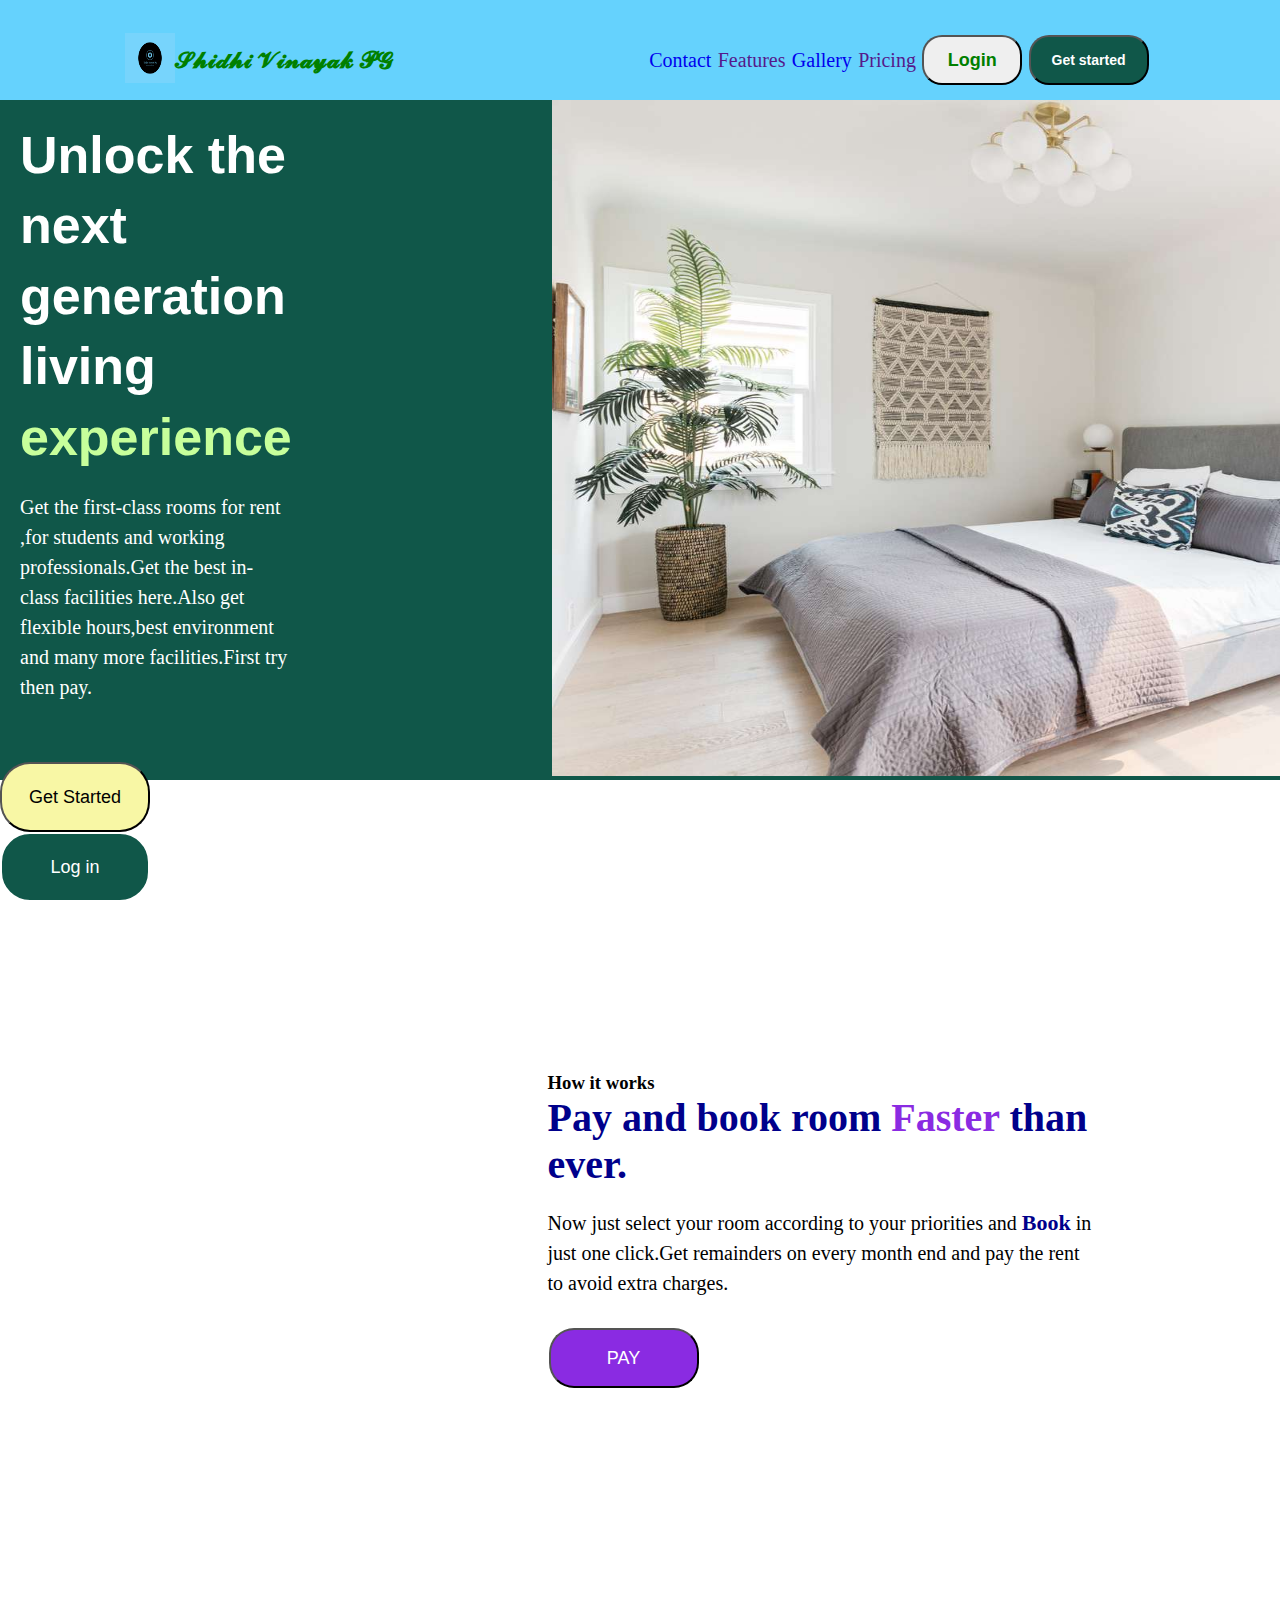
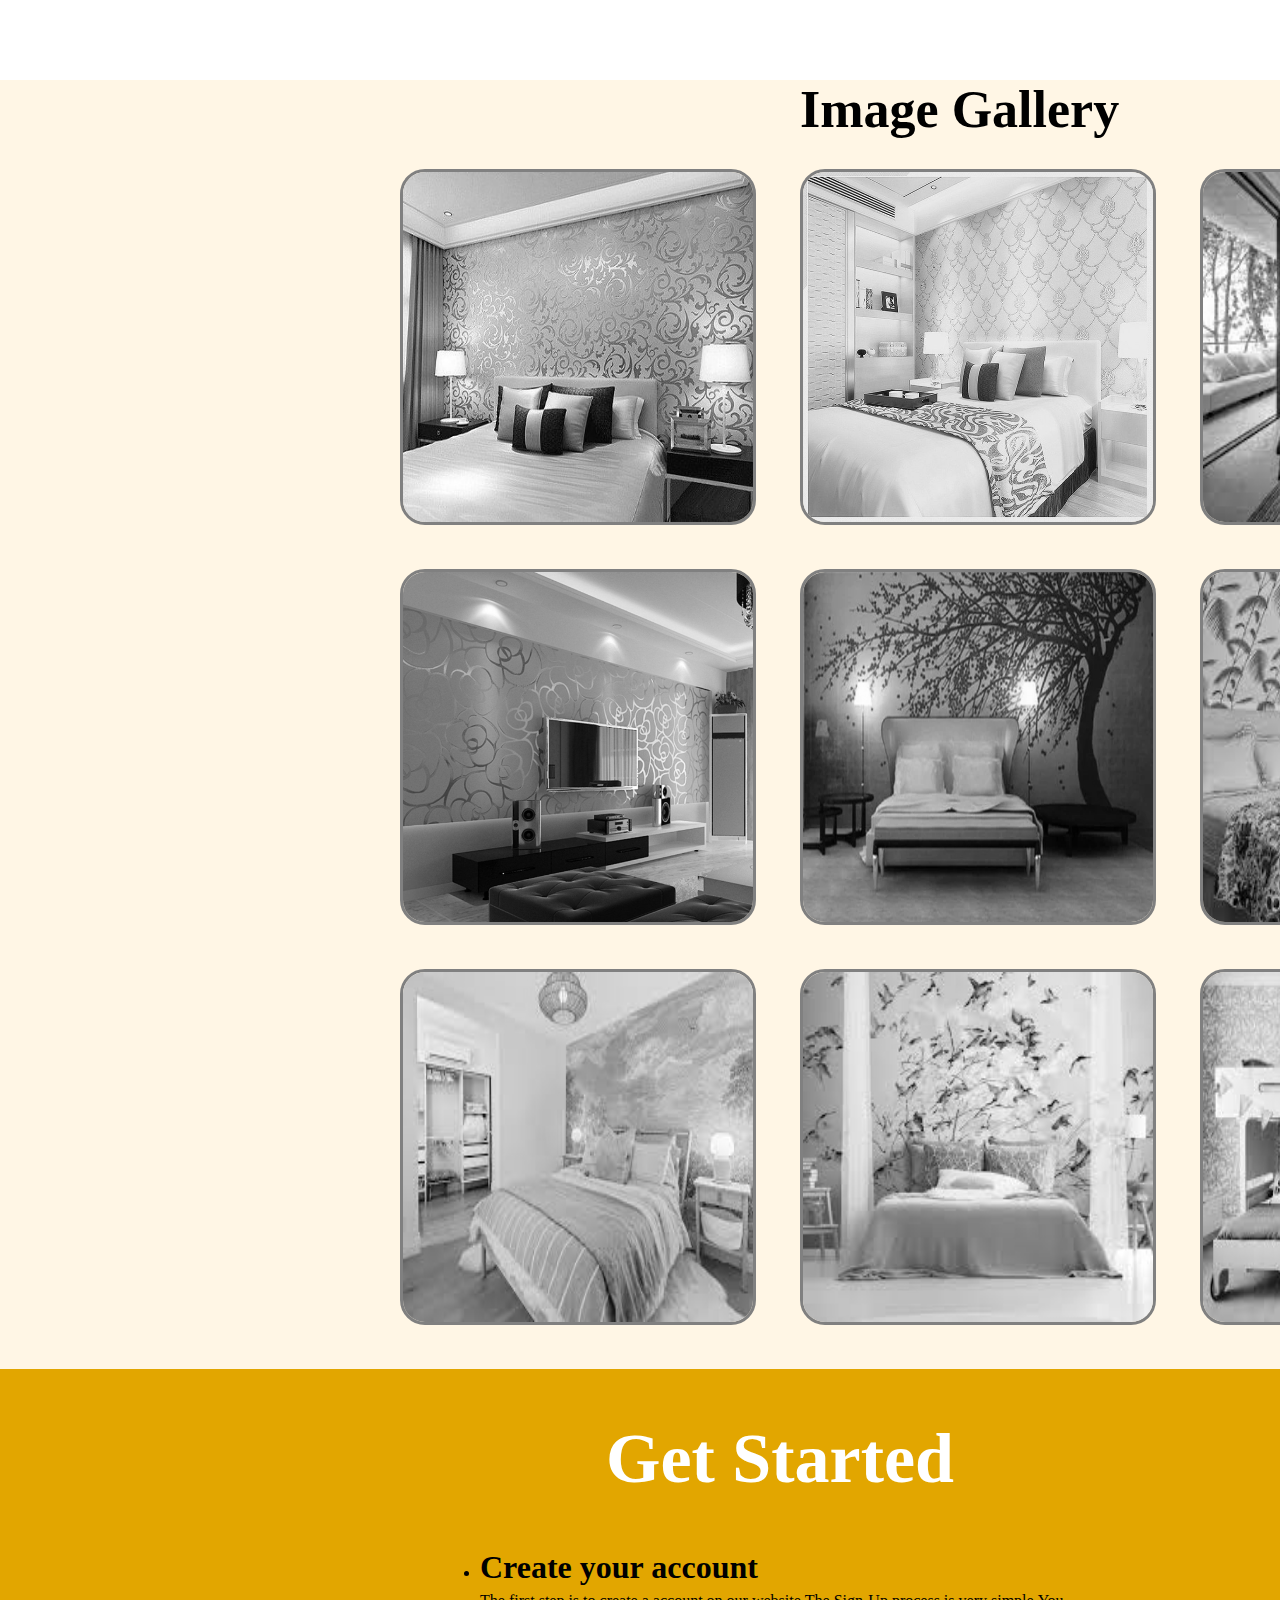
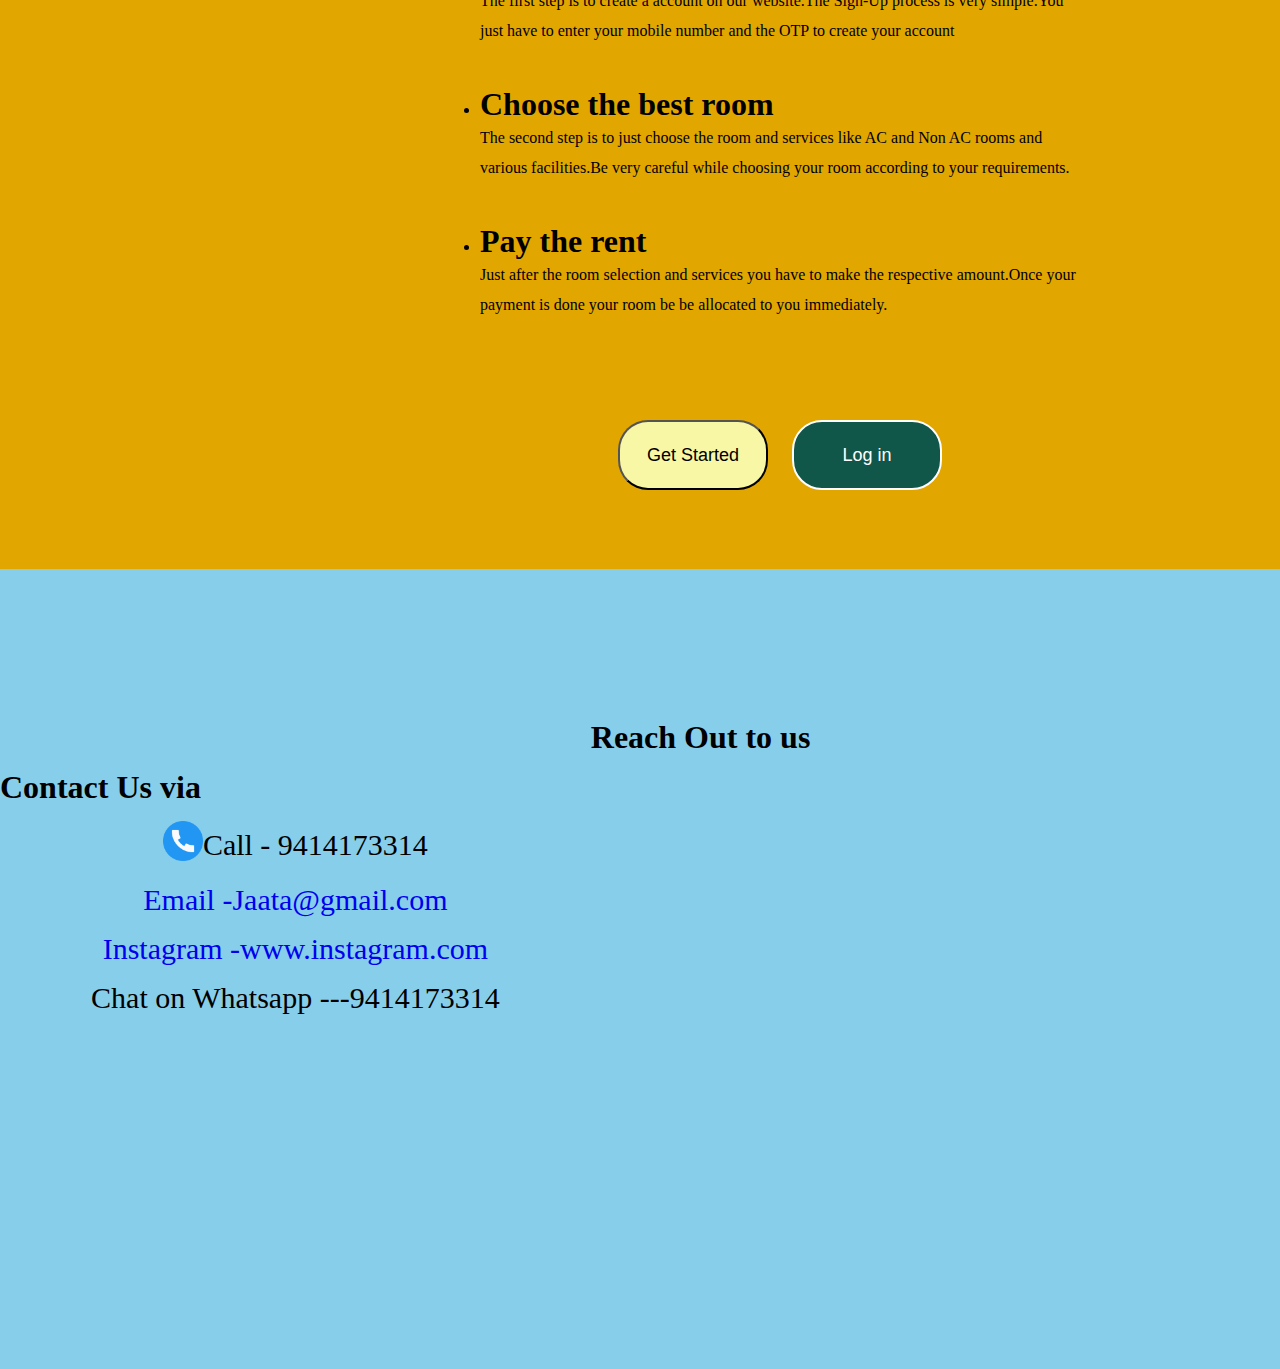
==== index.html @ 15705f51 "Rename indec.html to index.html" ====
<!DOCTYPE html>
<html lang="en">
<head>
    <meta charset="UTF-8">
    <meta name="viewport" content="width=device-width, initial-scale=1.0">
    <title>Document</title>
    <link rel="stylesheet" href="styles.css">
</head>
<body>
    <div class="wrapper">
        <!-- navbar -->
        <nav>
            <div class="navbar">
                <div class="navbar-first">
                    <div><img 
                        width="50px"
                        height="50px"
                        src="shidhi-vinayak-pg-high-resolution-color-logo.png" alt="Logo here"></div>
                        <h3>𝓢𝓱𝓲𝓭𝓱𝓲 𝓥𝓲𝓷𝓪𝔂𝓪𝓴 𝓟𝓖</h3>
                </div>
                <div class="navbar-second">
                    <div><a  href="#contact-page">Contact</a></div>
                    <div> <a href="">Features</a></div>
                    <div>
                        <a href="#image-gallery">Gallery</a>
                    </div>
                    <div>
                        <a href="">Pricing</a></div>
                    <div> 
                        <button class="login">
                            Login
                    </button>
                    </div>
                    <div>
                        <button class="get-started">Get started</button>
                    </div>
                </div>

            </div>
        </nav>

        <!-- First page content starts here--- -->
        <div class="container">

            <div class="content">
                <div class="left">
                    <!-- <p class="pg-name">Sidhi Vinayak Pg</p> -->
                <h1 class="heading">Unlock the next generation living <span class="experience">experience</span></h1>
                <p class="paragraph">Get the first-class rooms for rent ,for students and working professionals.Get the best in-class facilities here.Also get flexible hours,best environment and many more facilities.First try then pay.</p>
                <div class="buttons-in-main">
                    <button class="get-started-main">Get Started</button>
                    <button class="login-main">Log in</button>
                </div>
                </div>

                <div class="right" >
                <img width="1200px" height="676px" src="put-together-a-perfect-guest-room-1976987-hero-223e3e8f697e4b13b62ad4fe898d492d.jpg" alt="">
                </div>

            </div>
        </div>


        <!--The second Page starts from here  -->
        <div class="page2">
            <div class="page2-left " >
                <img height="600px" src="https://qph.cf2.quoracdn.net/main-qimg-b231771a81a7c0e767a7c97d6fb92482-lq" alt="">
                
            </div>
            <div class="page2-right">
                <div> <h3>How it works</h3></div>
                <div> <h1 class="page2-heading">Pay and book room <span class="faster">Faster</span> than ever.</h1></div>
                <div class="payment-works">
                    <p>Now just select your room according to your priorities and <span class="book">Book</span> in just one click.Get remainders on every month end and pay the rent to avoid extra charges. </p>
                </div>
                <button class="pay-button">PAY</button>
            </div>
        </div>

        <!-- Third Page starts from here -->

        <div id="image-gallery" class="page3">

            <h1 class="page3-heading">Image Gallery</h1>

            <div class="for-grid">

            <div> <img class="bedroom" src="houseimage1.png" alt=""></div>
            <div> <img class="bedroom" src="houseimage2.png" alt=""></div>
            <div> <img  class="bedroom" src="houseimage3.png" alt=""></div>
            <div> <img  class="bedroom" src="houseimage4.png" alt=""></div>
            <div> <img  class="bedroom" src="houseimage5.png" alt=""></div>
            <div> <img  class="bedroom" src="houseimage6.png" alt=""></div>
            <div> <img  class="bedroom" src="houseimage7.png" alt=""></div>
            <div> <img  class="bedroom" src="houseimage8.png" alt=""></div>
            <div> <img  class="bedroom" src="houseimage9.png" alt=""></div>

            </div>
    </div>
    
            <!-- Page4 -->
            <div class="page4">
                <div class="page4-left">
                    <img width="1000px"  src="https://assets.materialup.com/uploads/3c8708e7-50e7-433f-8b0c-70a1ce152311/attachment.png" alt="">
                    
                </div>
                <div class="page4-right">
                    <div>
                        <h3 class="page4-heading">Get Started</h3>

                    </div>
                    <div>
                        <ul class="list">
                            <li >
                            
                            <h1>Create your account</h1>
                            <p class="steps-to-create-account">The first step is to create a account on our website.The Sign-Up process is very simple.You just have to enter your mobile number and the OTP to create your account</p>
                            </li>
                        
                        <li>
                            
                            <h1>Choose the best room</h1>
                            <p class="steps-to-create-account">The second step is to just choose the room and services like AC and Non AC rooms and various facilities.Be very careful while choosing your room according to your requirements.</p>
                        </li>

                        <li>
                            <h1>Pay the rent</h1>
                            <p class="steps-to-create-account">Just after the room selection and services you have to make the respective amount.Once your payment is done your room be be allocated to you immediately.</p>
                        </li>
                        </ul>
                    </div>
                    <!-- Trying something -->
                    <div class="buttons-in-main">
                        <button class="get-started-main">Get Started</button>
                        <button class="login-main">Log in</button>
                    </div>
                </div>
                
            </div>

            <!-- Contact us page starts from here -->
            <div id="contact-page" class="contact-page">
                
                <div class="contact-page-left">
                    <h1>Contact Us via</h1>
                    <div>
                        <ul class="contact-us-list">
                            <li class="contact-us-list-item"> <a href="tel:+4733378901"> <img src="telephone.png" width="40px" alt=""></a> Call - 9414173314 </li>
                            <li class="contact-us-list-item">
                                <a href="mailto: abc@example.com"> <img width="40px" src="https://cdn4.iconfinder.com/data/icons/social-media-logos-6/512/112-gmail_email_mail-512.png" alt="">Email -Jaata@gmail.com</a>
                                </li>
                            <li class="contact-us-list-item">
                                <a href="https://www.instagram.com"> <img width="40px" src="https://cdn4.iconfinder.com/data/icons/social-media-2210/24/Instagram-512.png" alt="">Instagram -www.instagram.com</a>
                                </li>
                            <li class="contact-us-list-item">
                                <a href="https://wa.me/9414173314">
                                    <img src="https://cdn-icons-png.flaticon.com/512/124/124034.png?w=360" width="40px" alt="">
                                </a>
                                
                                
                                
                                Chat on Whatsapp ---9414173314</li>
                        </ul>
                    </div>
                </div>
                <div class="contact-page-right">
                    <div>
                        <h1>Reach Out to us</h1>
                    </div>
                    <!-- Location  -->
                    <div class="mapouter"><div class="gmap_canvas"><iframe width="100%" height="100%" id="gmap_canvas" src="https://maps.google.com/maps?q=Sidhi vinayak Pg,Bikner,Rajasthan&t=&z=11&ie=UTF8&iwloc=&output=embed" frameborder="0" scrolling="no" marginheight="0" marginwidth="0"></iframe><a href="https://2yu.co">2yu</a><br><style>.mapouter{position:relative;text-align:right;height:100%;width:100%;}</style><a href="https://embedgooglemap.2yu.co/">html embed google map</a><style>.gmap_canvas {overflow:hidden;background:none!important;height:100%;width:100%;}</style></div></div>
                </div>

                
            </div>




    <script src="script.js"></script>
</body>
</html>
---- styles.css ----
*{
    margin: 0;
    padding: 0;
    /* overflow-x: hidden; */
    scroll-behavior: smooth;
}
.navbar{
    display: flex;
    width: 100%;
    height: 100px;
    color: green;
    justify-content: space-around;
    background-color: rgb(101, 210, 253);
    font-size: 20px;
}
.navbar-first{
    display: flex;
    height: 80px;
    margin-top:20px ;
    justify-content: center;
    align-items: center;
}
.navbar-second{
    display: flex;
    width: 40%;
    height: 80px;
    margin-top: 20px;
    justify-content: space-evenly;
    align-items: center;

}
.login{
    width: 100px;
    height: 50px;
    color: green;
    border-radius: 20px;
    font-weight: 700;
    font-size: 18px;
}
.login:hover{
    background-color: orange;
    color: white;
    transition: 0.2s ease-in;
}
.get-started{
    width: 120px;
    height: 50px;
    border-radius: 20px;
    color: white;
    font-weight: 800;
    font-size: 14px;
    background-color: rgb(16,87,73);
}
.get-started:hover{
    background-color: greenyellow;
    color: green;
    transition: 0.2s ease-in;
}
.content{
    display: flex;
    /* justify-content: space-between; */
    
}
.left{
    width: 500px;

}
.right{
    /* margin-top: 2px; */
    margin-left: 260px;
    /* width: 0px; */
    object-fit: fill;
}
.content{
    background-color: rgb(16,87,73);
    height: 680px;
}
.experience{
    color: rgb(199,255,155);
}
.pg-name{
    color: rgb(255,157,85);
    font-size: 25px;
    margin-left: 20px;
}
.heading{
    color: white;
    font-size: 52px;
    font-weight: 600;
    line-height: 70.4px;
    margin-top: 20px;
    margin-left: 20px;
    font-family: 'Lucida Sans', 'Lucida Sans Regular', 'Lucida Grande', 'Lucida Sans Unicode', Geneva, Verdana, sans-serif;
}
.paragraph{
    color: white;
    font-size: 20px;
    margin-left: 20px;
    margin-top: 20px;
    line-height: 30px;
}

.get-started-main{
    margin-right: 20px;
    margin-top: 60px;
    width: 150px;
    height: 70px;
    border-radius: 30px;
    font-size: 18px;
    background-color: rgb(248,247,165);
}
.get-started-main:hover{
    background-color: rgb(16,87,73);
    border: 2px solid white;
    transition: 0.1s ease-in-out;
    font-weight: 900;
    color: white;
    
}
.login-main{
    width: 150px;
    height: 70px;
    border: 2px solid white;
    color: white;
    border-radius: 30px;
    font-size: 18px;
    background-color: rgb(16,87,73);
}
.login-main:hover{
    color:  rgb(16,87,73);
    background-color: rgb(248,247,165);
    font-weight: 900;
}

/*Page 2 starts from here  */

.page2{
    display: flex;
    /* background-color: #FFFEF3; */
    /* background-color: rgb(250,233,215); */
    justify-content: space-around;
    align-items: center;
    height: 900px;
    
}
.page2-left{
    display: flex;
    flex-direction: column;
}
.page2-right{
    display: flex;
    flex-direction: column;
}
.pay-button{
    width: 150px;
    height: 60px;
    border-radius: 25px;
    background-color: blueviolet;
    margin-left: 350px;
    margin-top: 10px;
    color: white;
    font-size: 18px;
    margin-left:1px;
    margin-top: 30px; 
}
.pay-button:hover{
    background-color: aqua;
    color: black;
    transition: 0.1s ease-in;
    
}
.page2-right{
    width: 550px;
}

.faster{
    color: blueviolet;
    font-weight: 900;
}
.page2-heading{
    font-size: 40px;
    font-weight: 900;
    color: darkblue;
}
.payment-works{
    font-size: 20px;
    margin-top: 20px;
    line-height: 30px;
}
.book{
    color: darkblue;
    font-weight: 900;
    font-size: 22px;
}


/* Page3 ka code starts from here */

.page3{
    background-color: rgb(255,246,229);
}
.for-grid{
    margin-left: 400px;
    display: grid;
    margin-top: 30px;
    grid-template-rows: 400px 400px 400px;
    grid-template-columns: 400px 400px 400px;
}
.page3-heading{
    margin-left: 800px;
    font-size: 52px;
    color: black;
}
.bedroom{
    height: 350px;
    width: 350px;
    border: 3px solid grey;
    border-radius: 25px;

    filter:grayscale(100%)
    
}
.bedroom:hover{
    filter: none;
    border: 2px solid grey;
    filter: drop-shadow(10px 10px  grey);
    transition: 0.6s ease-in ;
    scale: 1.1;
    overflow-x: auto;
}

/* Page 4 code starts here */

.page4{
    display: flex;
    flex-direction: row;
    width: 100%;
    background-color: rgb(226,166,0);
    height:800px;
    justify-content: space-between;
    align-items: center;
}
.page4-heading{
    margin-top: 50px;
    margin-bottom: 10px;
    font-size: 70px;
    color: white;
}

.page4-right{
    width: 600px;
    margin-right: 200px;
    display: flex;
    flex-direction: column;
    color: black;
    /* justify-content: center; */
    align-items: center;
    height: 800px;
    background-color: rgb(226,166,0);
}
.steps-to-create-account{
    line-height: 30px;
    margin-bottom: 40px;
}
.list{
    position: relative;
    margin-top: 40px;
}
.first-step{
    width: 100px;
    height: 100px;
    border-radius: 50%;
    background-color: green;
}

/* Contact page code starts here... */
.contact-page{
    width: 100%;
    height: 800px;
    background-color: skyblue;
    display: flex;
    justify-content: space-evenly;
    align-items: center;
}
.contact-page-left{
    width: 600px;
    height: 600px;
    margin-top: 200px;
}
.contact-page-right{
    width: 700px;
    height:500px;
}
.contact-us-list{
    font-size: 30px;
    color: black;
}
.contact-us-list-item{
    margin-top: 15px;
    display: flex;
    justify-content: center;
    align-items: center;
    text-decoration: none;
}
a{
    text-decoration: none;
}
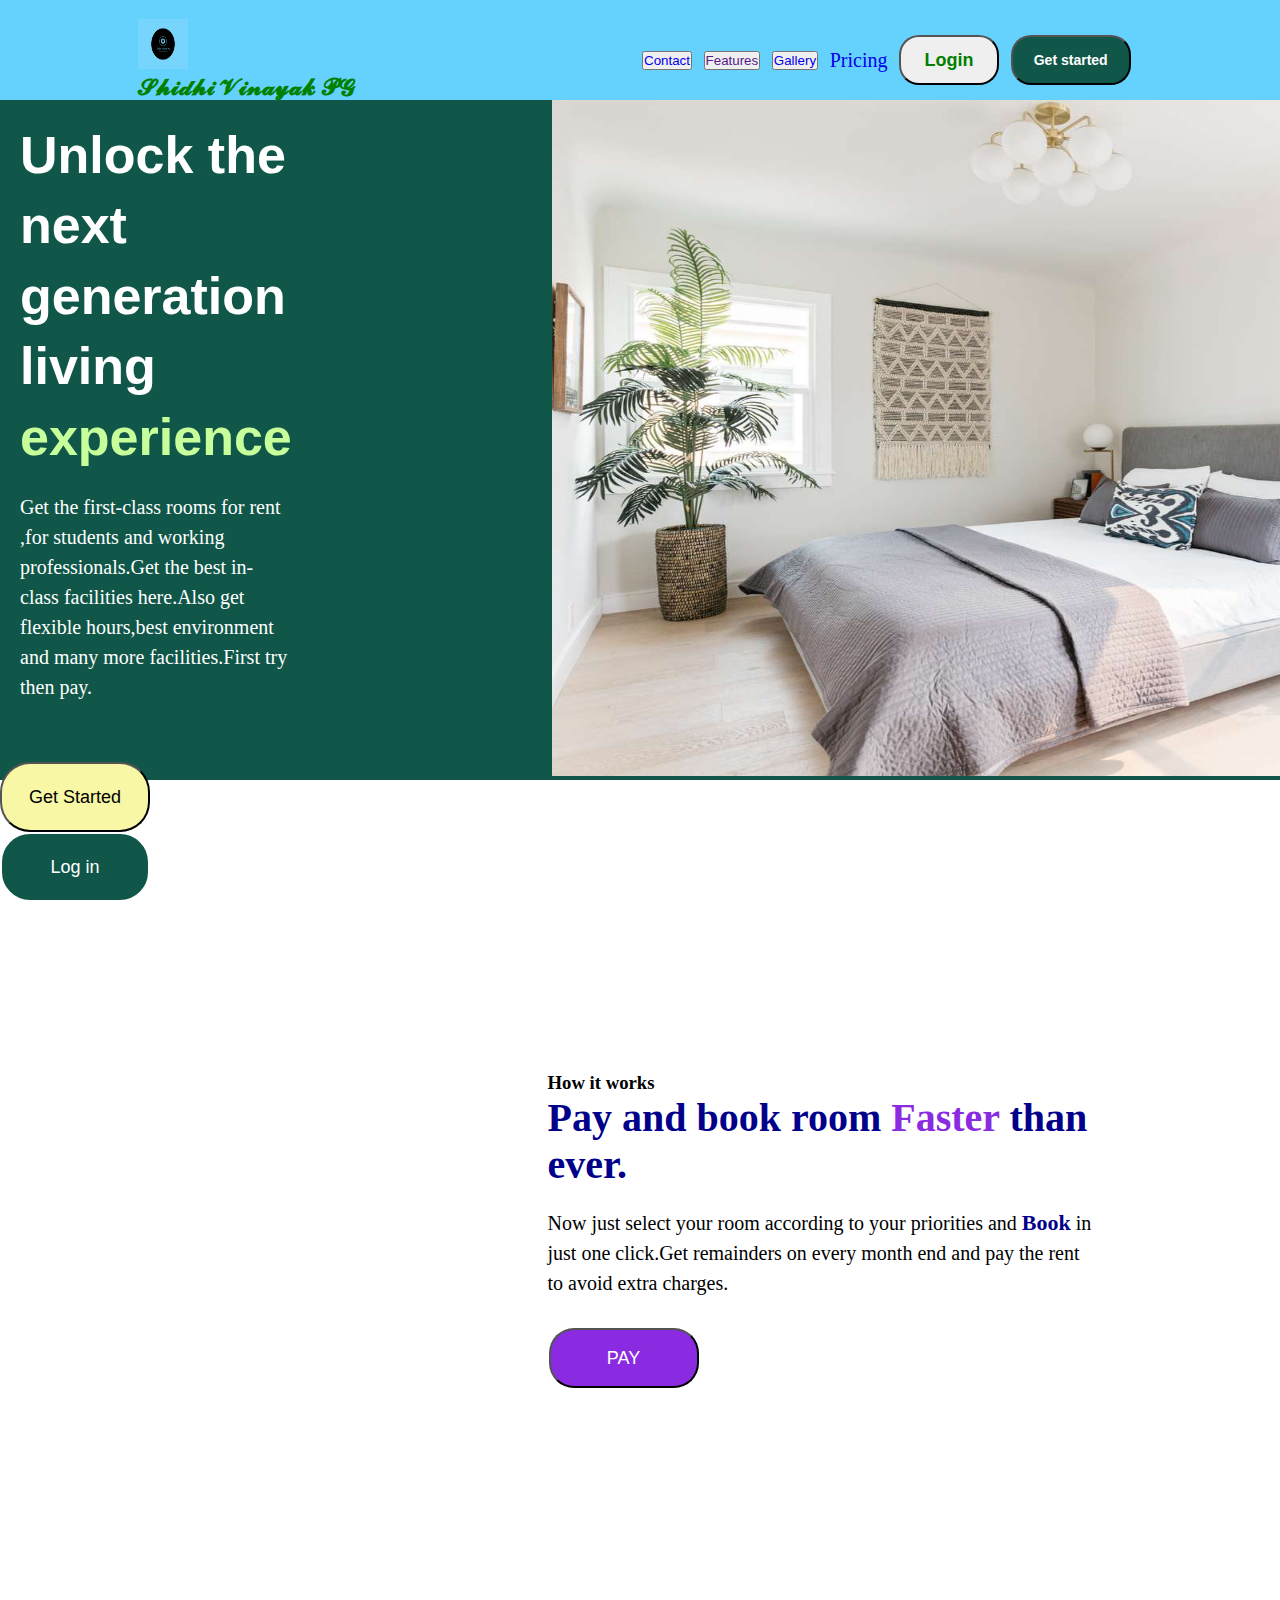
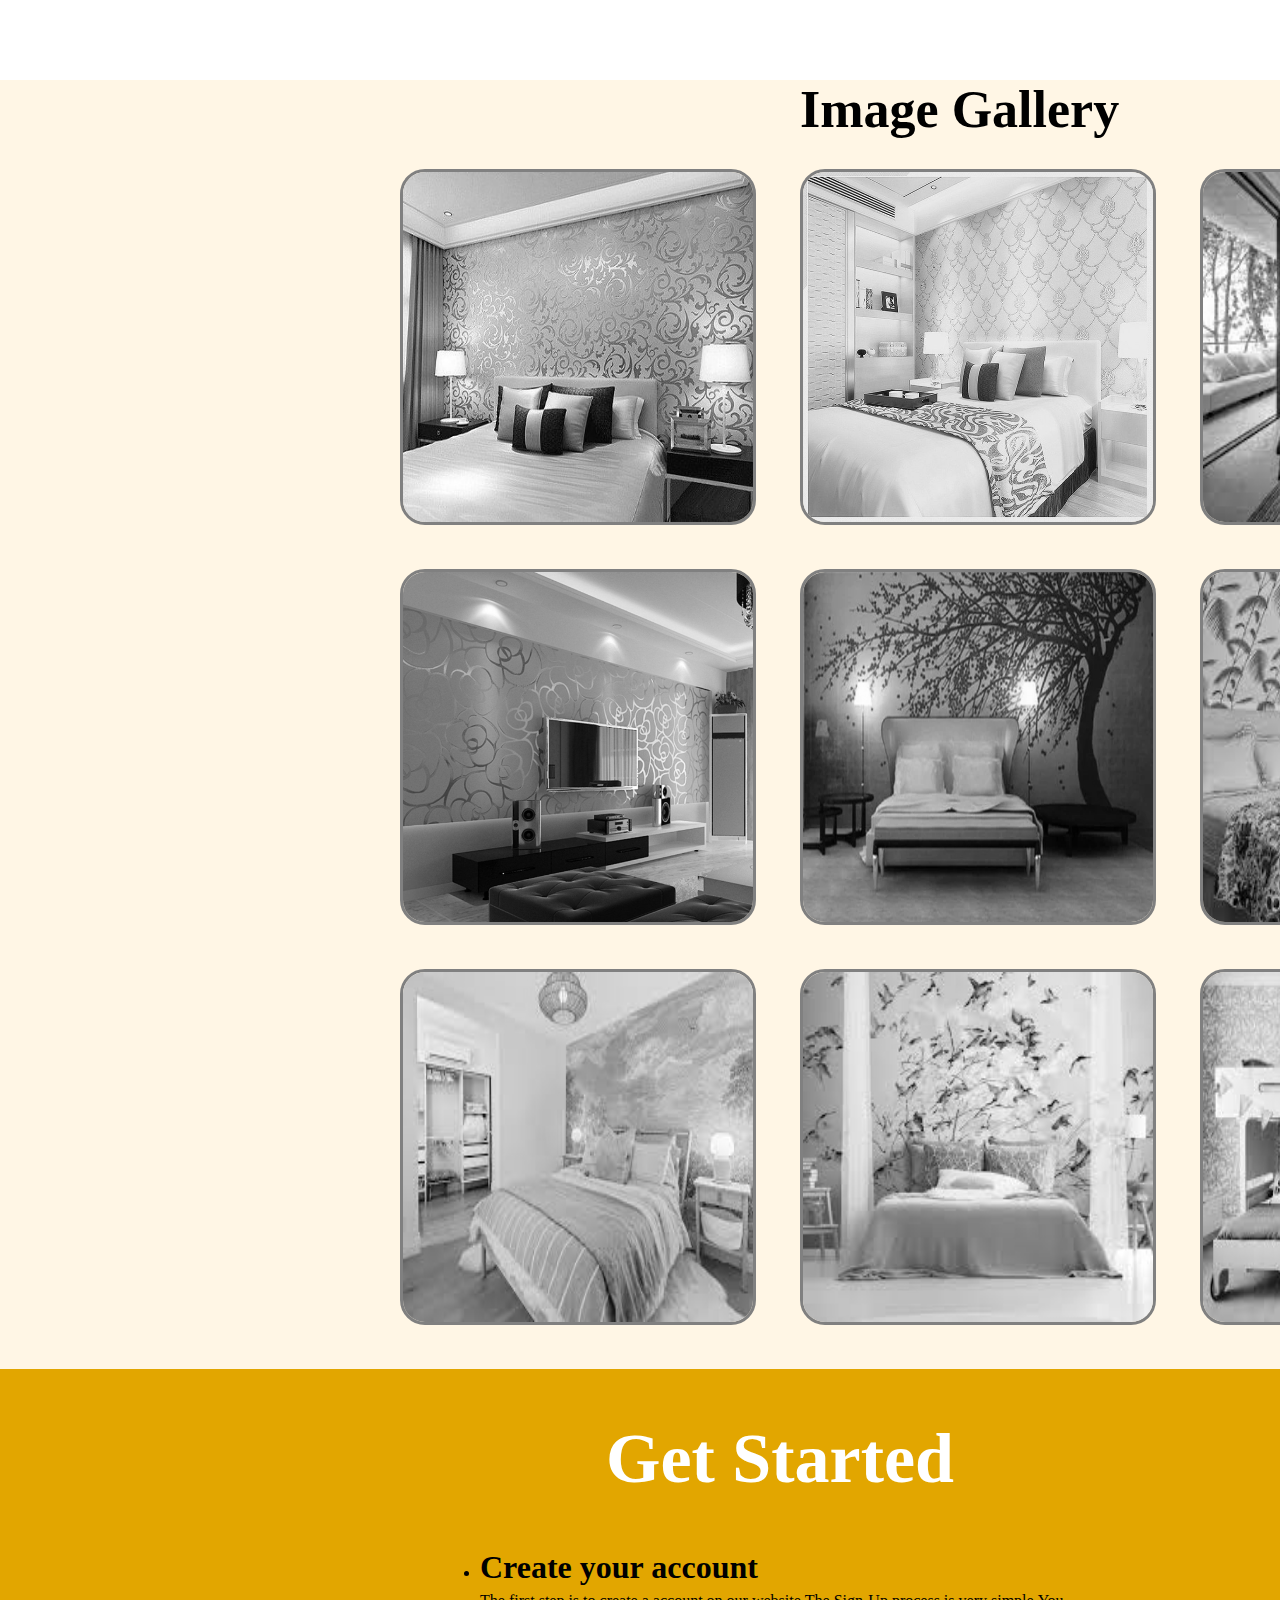
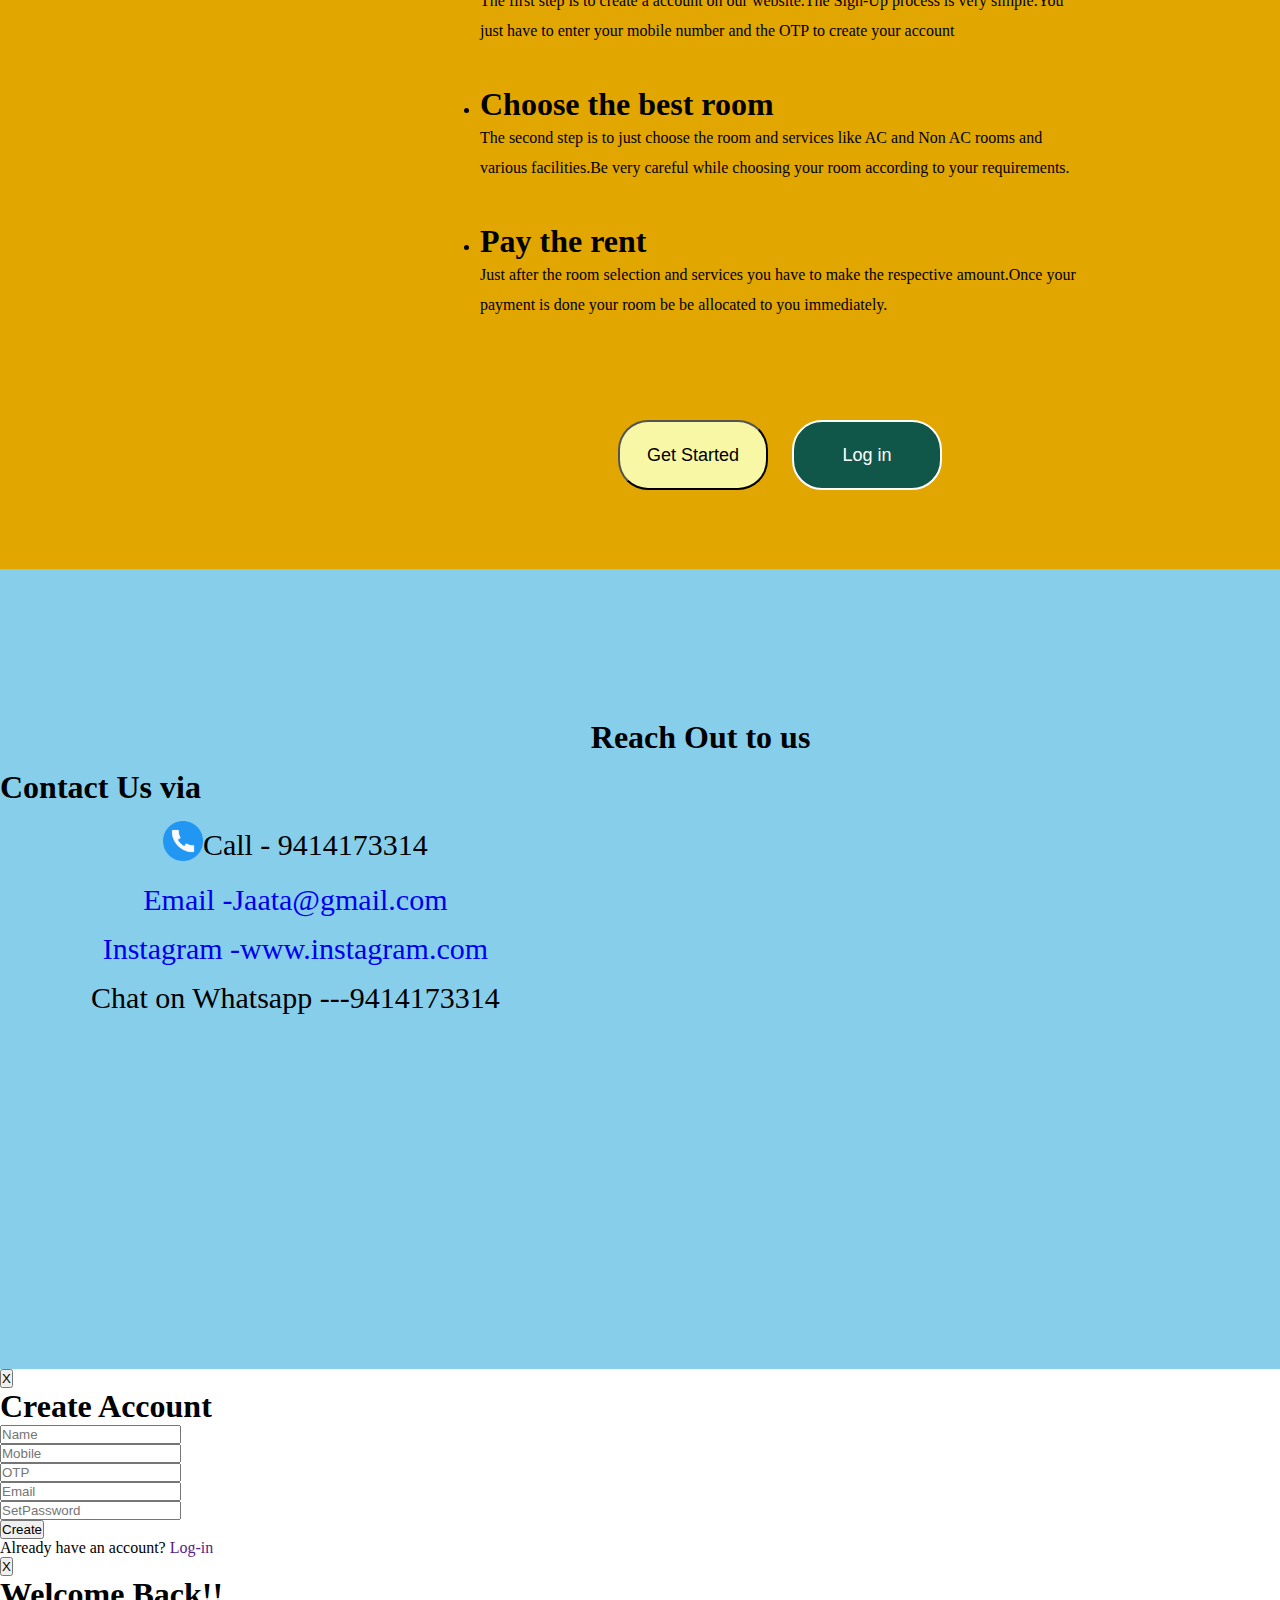
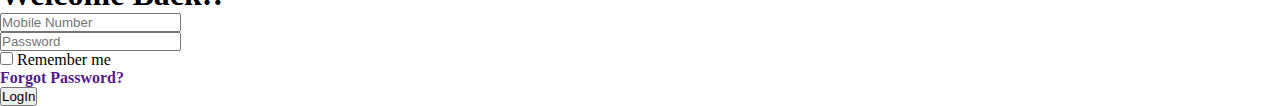
==== commit 131ec208: "added the booking page" ====
--- a/index.html
+++ b/index.html
@@ -12,27 +12,28 @@
         <nav>
             <div class="navbar">
                 <div class="navbar-first">
-                    <div><img 
+                    <div class="pg-name-img"><img 
                         width="50px"
                         height="50px"
-                        src="shidhi-vinayak-pg-high-resolution-color-logo.png" alt="Logo here"></div>
-                        <h3>𝓢𝓱𝓲𝓭𝓱𝓲 𝓥𝓲𝓷𝓪𝔂𝓪𝓴 𝓟𝓖</h3>
+                        src="shidhi-vinayak-pg-high-resolution-color-logo.png" alt="Logo here">
+                        <h3 class="PG-Name">𝓢𝓱𝓲𝓭𝓱𝓲 𝓥𝓲𝓷𝓪𝔂𝓪𝓴 𝓟𝓖</h3></div>
                 </div>
                 <div class="navbar-second">
-                    <div><a  href="#contact-page">Contact</a></div>
-                    <div> <a href="">Features</a></div>
-                    <div>
-                        <a href="#image-gallery">Gallery</a>
-                    </div>
-                    <div>
-                        <a href="">Pricing</a></div>
+
+                    <button class="contact" ><a class="contact" href="#contact-page">Contact</a></button>
+                    <button class="features"> <a class="features" href="">Features</a></button>
+                    <button class="gallery" >
+                        <a class="gallery" href="#image-gallery">Gallery</a>
+                    </button>
+                    <div class="pricing">
+                        <a class="pricing" href="Bookings/index.html" target="_blank">Pricing</a></div>
                     <div> 
-                        <button class="login">
+                        <button onclick="logInButton()" class="login">
                             Login
                     </button>
                     </div>
                     <div>
-                        <button class="get-started">Get started</button>
+                        <button onclick="getStartedButton()" get-started class="get-started">Get started</button>
                     </div>
                 </div>
 
@@ -40,7 +41,7 @@
         </nav>
 
         <!-- First page content starts here--- -->
-        <div class="container">
+        <div id="#page-First" class="container">
 
             <div class="content">
                 <div class="left">
@@ -48,8 +49,8 @@
                 <h1 class="heading">Unlock the next generation living <span class="experience">experience</span></h1>
                 <p class="paragraph">Get the first-class rooms for rent ,for students and working professionals.Get the best in-class facilities here.Also get flexible hours,best environment and many more facilities.First try then pay.</p>
                 <div class="buttons-in-main">
-                    <button class="get-started-main">Get Started</button>
-                    <button class="login-main">Log in</button>
+                    <button onclick="getStartedButton()" get-started class=" get-started-main">Get Started</button>
+                    <button  onclick="logInButton()" class="login-main">Log in</button>
                 </div>
                 </div>
 
@@ -131,8 +132,8 @@
                     </div>
                     <!-- Trying something -->
                     <div class="buttons-in-main">
-                        <button class="get-started-main">Get Started</button>
-                        <button class="login-main">Log in</button>
+                        <button  onclick="getStartedButton()" class="get-started-main">  Get Started</button>
+                        <button onclick="logInButton()" class="login-main">Log in</button>
                     </div>
                 </div>
                 
@@ -171,8 +172,62 @@
                     <div class="mapouter"><div class="gmap_canvas"><iframe width="100%" height="100%" id="gmap_canvas" src="https://maps.google.com/maps?q=Sidhi vinayak Pg,Bikner,Rajasthan&t=&z=11&ie=UTF8&iwloc=&output=embed" frameborder="0" scrolling="no" marginheight="0" marginwidth="0"></iframe><a href="https://2yu.co">2yu</a><br><style>.mapouter{position:relative;text-align:right;height:100%;width:100%;}</style><a href="https://embedgooglemap.2yu.co/">html embed google map</a><style>.gmap_canvas {overflow:hidden;background:none!important;height:100%;width:100%;}</style></div></div>
                 </div>
 
-                
-            </div>
+         
+            </div>
+
+            <!-- SignUp is here.... -->
+            <div class="SignUp-page">
+                <button closeButton onclick="closeButton()" class="Sign-Up-closeButton">X</button>
+                <h1 class="createAccount-heading">Create Account</h1>
+                <div class="form-div">
+                    <form action="">
+                        <input class="input-tag" type="text" placeholder="Name" name="" 
+                        id="">
+                        <br>
+                        <input  class="input-tag"  type="text" placeholder="Mobile">
+                        <br>
+                        <input  class="input-tag"  type="text" placeholder="OTP" name="" id="">
+                        <br>
+                        <input  class="input-tag"  type="text" placeholder="Email" name="" id="">
+                        <br>
+                        <input class="input-tag" type="password" placeholder="SetPassword">
+                        <br>
+                        <button class="createAccountButton">Create</button>
+                    </form> 
+                </div>
+                <p class="alreadyAccount">Already have an account? <a href="">Log-in</a></p>
+        
+            </div>  
+
+            <!-- Login Page starts from here.... -->
+            <div class="logIn">
+                <button onclick="logInCloseButton()" class="logIn-closeButton">X</button>
+                <h1 class="logIn-heading">Welcome Back!!</h1>
+                <form action="">
+                    <div class="login-inputs">
+                    <input class="logIn-input-tag" type="text" name="" placeholder="Mobile Number" id="">
+                    <br>
+                    <input  class="logIn-input-tag" type="password" name="" id="" placeholder="Password">
+                    <br>
+                   
+                    
+
+                    <div class="rememberandforget">
+                    <div><input  type="checkbox" name="" id="rememberMe">
+                        <label for="rememberMe">Remember me</label></div>
+                    
+                    <h4 class="forgetPassword"><a href="">Forgot Password?</a></h4>
+                    </div>
+                    </div>
+                </form>
+        
+        
+                <button class="logIn-Button">LogIn</button>
+                
+                
+        
+            </div>
+         </div>
 
 
 
